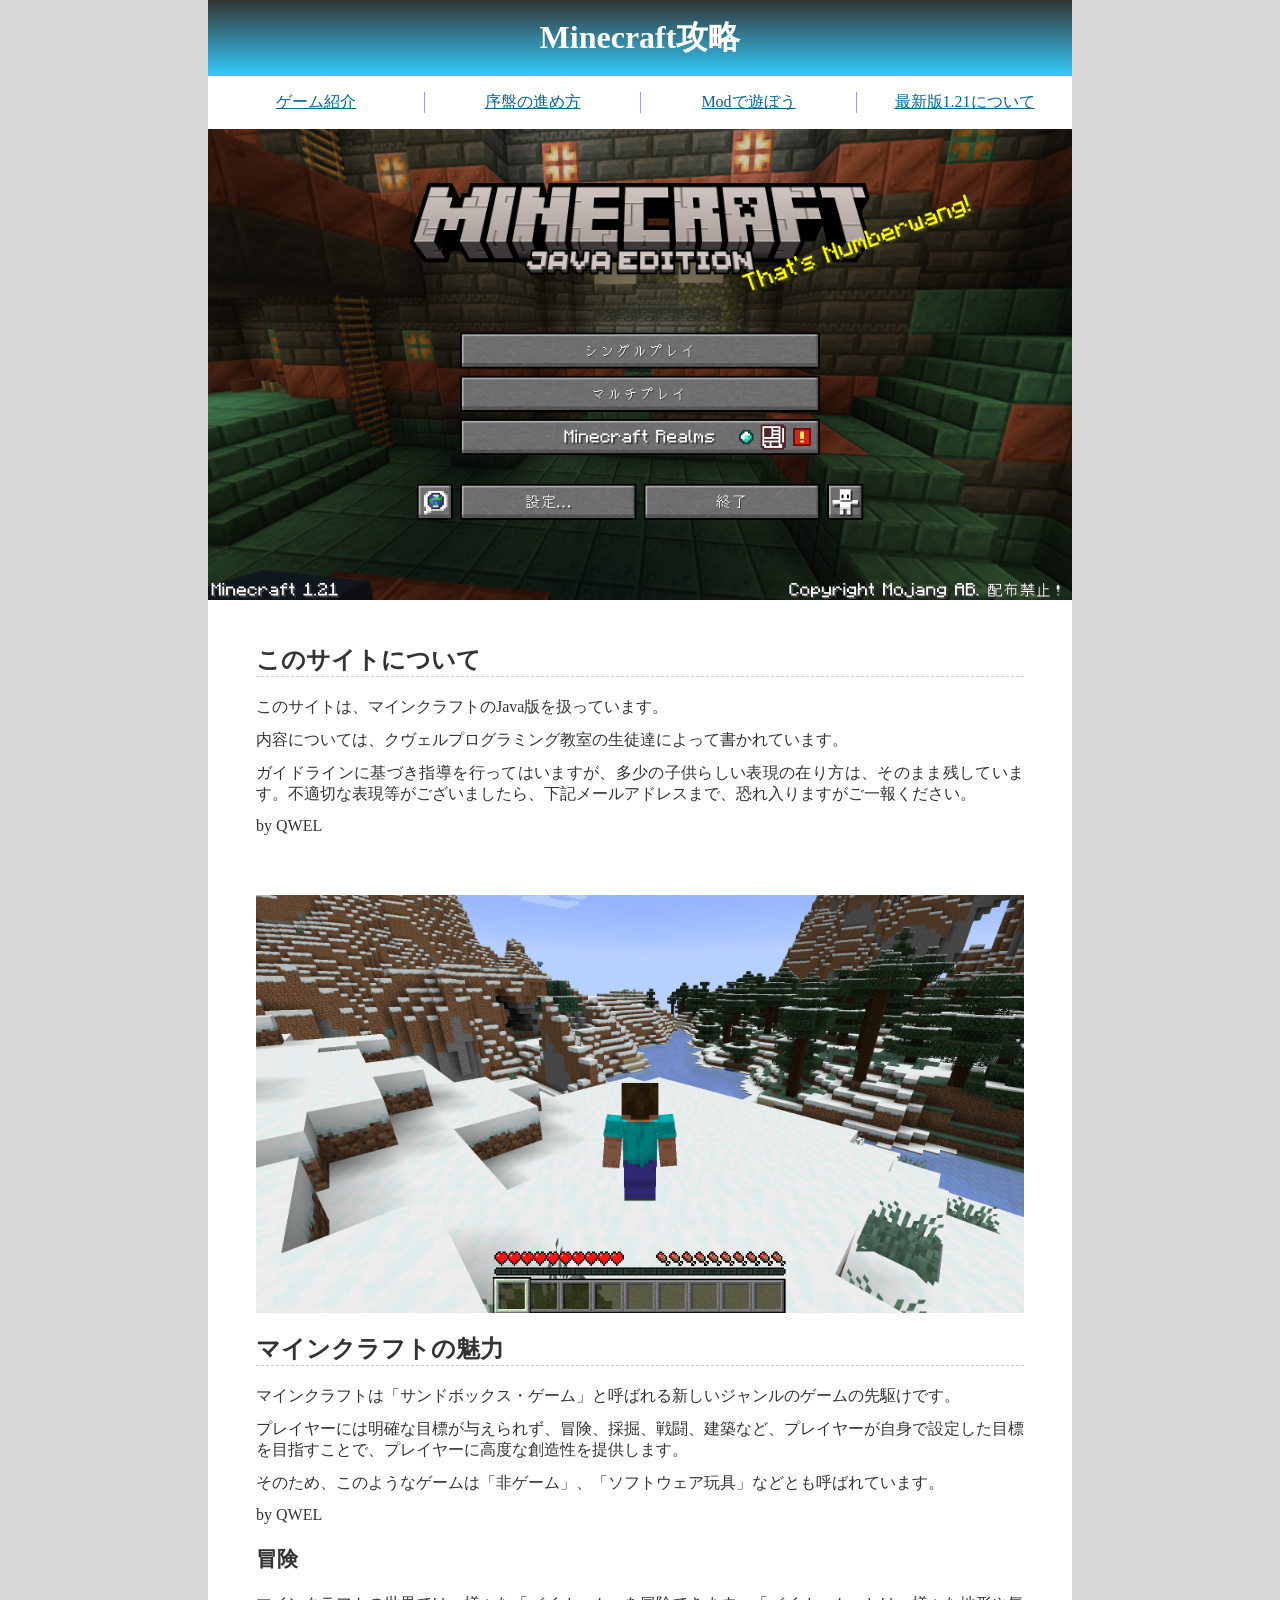
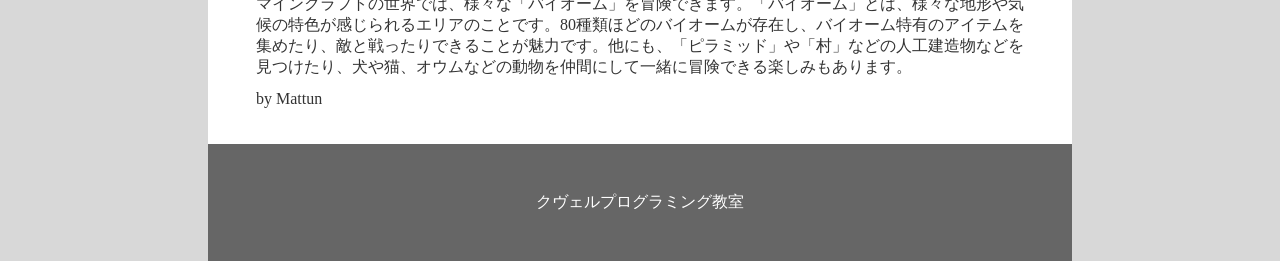
==== index.html @ 278a7ee1 "Get started!" ====
<!DOCTYPE html>
<html>
  <head>
    <meta charset="utf-8">
    <title>Minecraft攻略</title>
    <link rel="stylesheet" href="./style.css">
    <link rel="icon" href="./favicon.ico">
  </head>
  <body>
    <header class="siteHeader">
      <h1 class="siteTitle"><a href="#">Minecraft攻略</a></h1>
      <nav class="gNav">
        <ul class="gNav__menu">
          <li class="gNav__menuItem"><a href="#">ゲーム紹介</a></li>
          <li class="gNav__menuItem"><a href="#">序盤の進め方</a></li>
          <li class="gNav__menuItem"><a href="#">Modで遊ぼう</a></li>
          <li class="gNav__menuItem"><a href="#">最新版1.21について</a></li>
        </ul>
      </nav>
    </header>
    <main class="main">
      <header class="pageHeader">
        <img src="./assets/top_00.png">
      </header>
      <section class="section">
        <h2>このサイトについて</h2>
        <p>このサイトは、マインクラフトのJava版を扱っています。</p>
        <p>内容については、クヴェルプログラミング教室の生徒達によって書かれています。</p>
        <p>ガイドラインに基づき指導を行ってはいますが、多少の子供らしい表現の在り方は、そのまま残しています。不適切な表現等がございましたら、下記メールアドレスまで、恐れ入りますがご一報ください。</p>
        <p>by QWEL</p>  
      </section>
      <section class="section">
        <img src="./assets/top_01.png">
        <h2>マインクラフトの魅力</h2>
        <p>マインクラフトは「サンドボックス・ゲーム」と呼ばれる新しいジャンルのゲームの先駆けです。</p>
        <p>プレイヤーには明確な目標が与えられず、冒険、採掘、戦闘、建築など、プレイヤーが自身で設定した目標を目指すことで、プレイヤーに高度な創造性を提供します。</p>
        <p>そのため、このようなゲームは「非ゲーム」、「ソフトウェア玩具」などとも呼ばれています。</p>
        <p>by QWEL</p>
        <h3>冒険</h3>
        <p>マインクラフトの世界では、様々な「バイオーム」を冒険できます。「バイオーム」とは、様々な地形や気候の特色が感じられるエリアのことです。80種類ほどのバイオームが存在し、バイオーム特有のアイテムを集めたり、敵と戦ったりできることが魅力です。他にも、「ピラミッド」や「村」などの人工建造物などを見つけたり、犬や猫、オウムなどの動物を仲間にして一緒に冒険できる楽しみもあります。</p>
        <p>by Mattun</p>
      </section>
      <footer class="footer">
        クヴェルプログラミング教室
      </footer> 
    </main>
  </body>
</html>
---- style.css ----
@charset "UTF-8";
/**
 * Normarize
 */
* {
  box-sizing: border-box;
}

body {
  margin: 0;
  background-color: #d8d8d8;
  color: #333;
}

a {
  color: #069;

  &:hover {
    color: #3cf;
  }
}

img {
  width: 100%;
  height: auto;
  vertical-align: middle;
}

/**
 * Site Header
 */
.siteHeader {
  width: 54rem;
  margin: auto;
}

/**
 * Site Title
 */
.siteTitle {
  margin: 0;
  padding: 1rem 0;
  background: linear-gradient(#333, #3cf);
  font-size: 2rem;
  text-align: center;

  a {
    color: #fff;
    text-decoration: none;
  }
}

/**
 * G Nav
 */
.gNav {
  background-color: #fff;
}

.gNav__menu {
  list-style: none;
  display: flex;
  flex-flow: row wrap;
  margin: 0;
  padding: 1rem 0;
  text-align: center;
}

.gNav__menuItem {
  flex: 1 0 25%;
  border-left: 1px solid #99f;

  &:first-child {
    border-left: none;
  }
}

/**
 * Main
 */
.main {
  width: 54rem;
  margin: auto;
  background-color: #fff;
}

/**
 * Section
 */
 .section {
  padding: 1.5rem 3rem;

  h2 {
    border-bottom: 1px dashed #ccc;
    font-size: 1.5rem;
  }

  h3 {
    font-size: 1.33rem;
  }

  p {
    margin: 0.75rem 0;
    text-align: justify;
  }
}

/**
 * Footer
 */
.footer {
  padding: 3rem 0;
  background-color: #666;
  color: #fff;
  text-align: center;
}
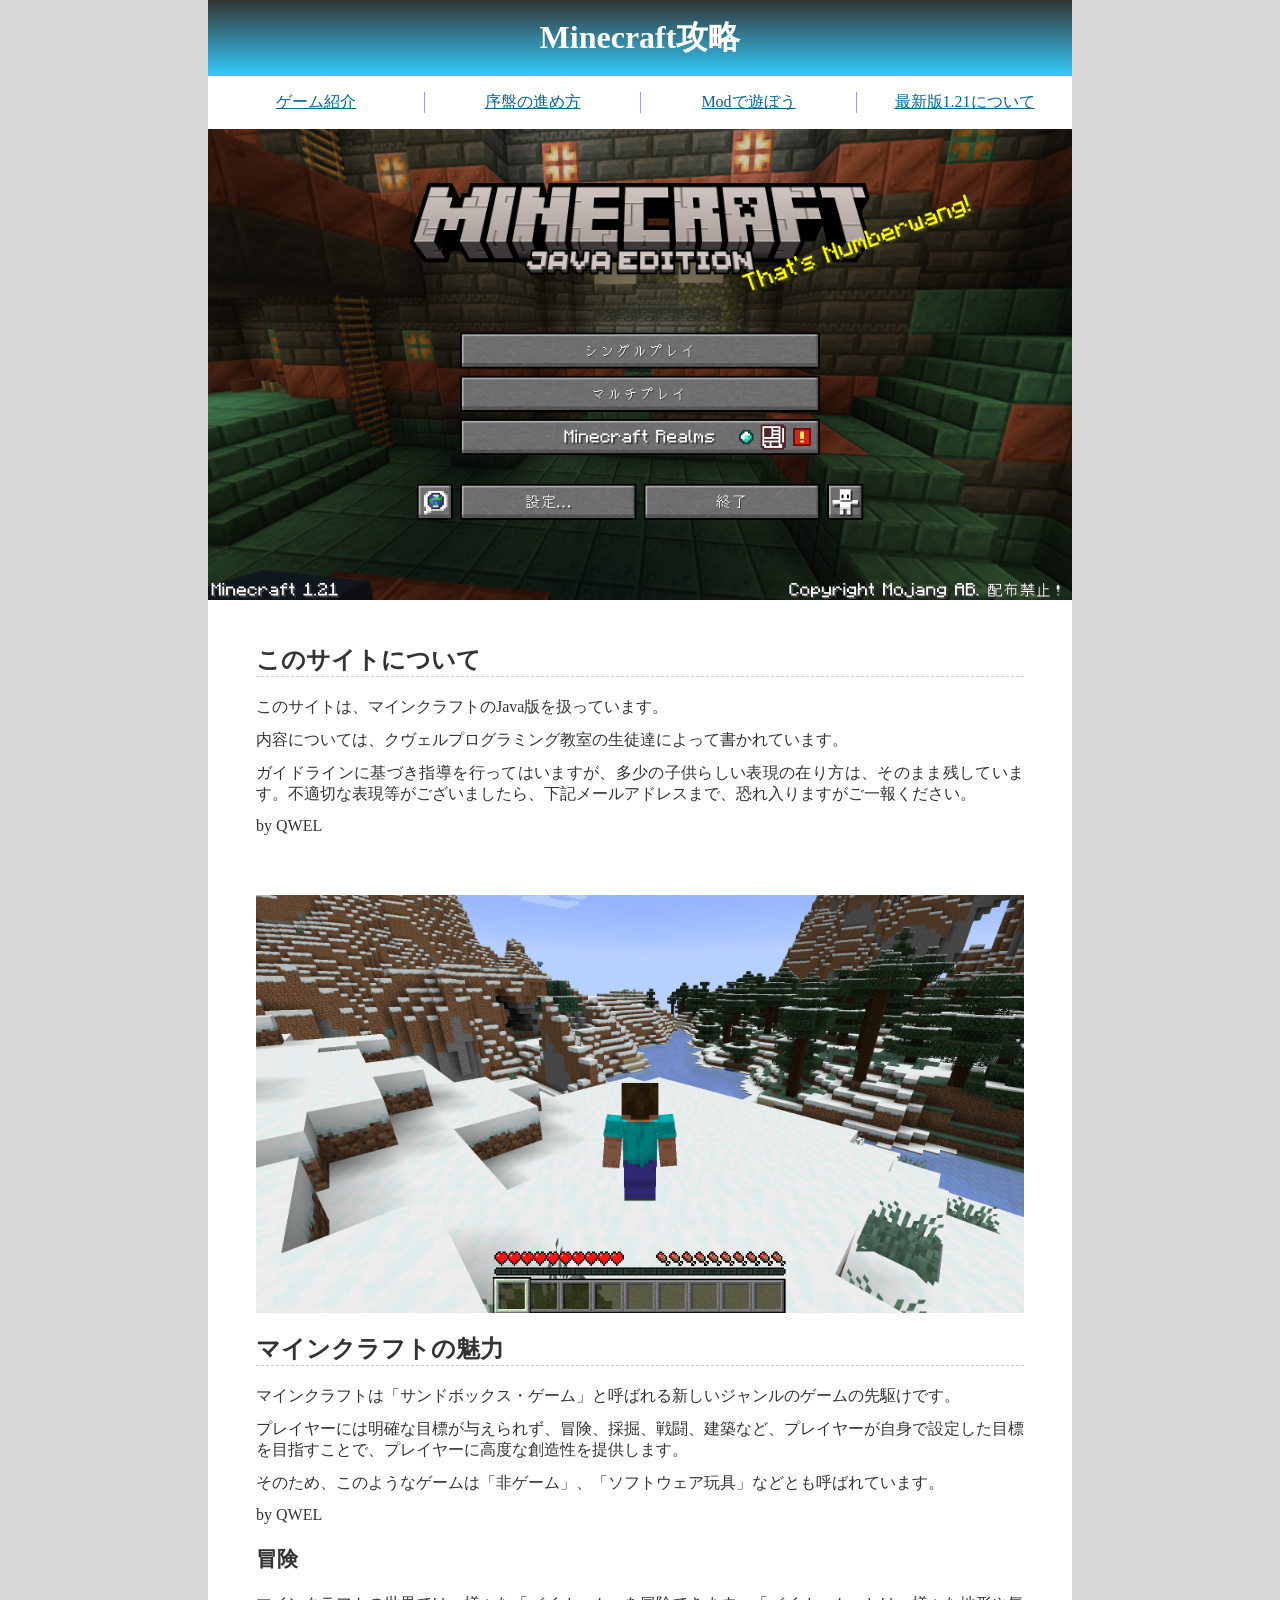
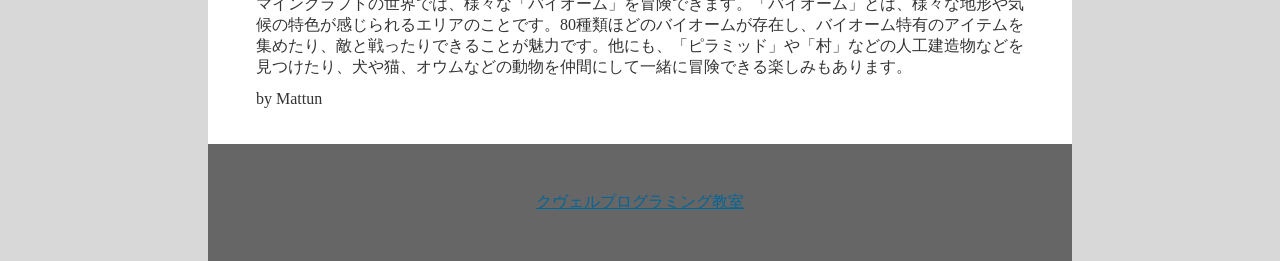
==== commit 507f30d2: "Set a link to the footer text" ====
--- a/index.html
+++ b/index.html
@@ -41,7 +41,7 @@
         <p>by Mattun</p>
       </section>
       <footer class="footer">
-        クヴェルプログラミング教室
+        <a href="https://qwel.design/" target="_blank">クヴェルプログラミング教室</a>
       </footer> 
     </main>
   </body>
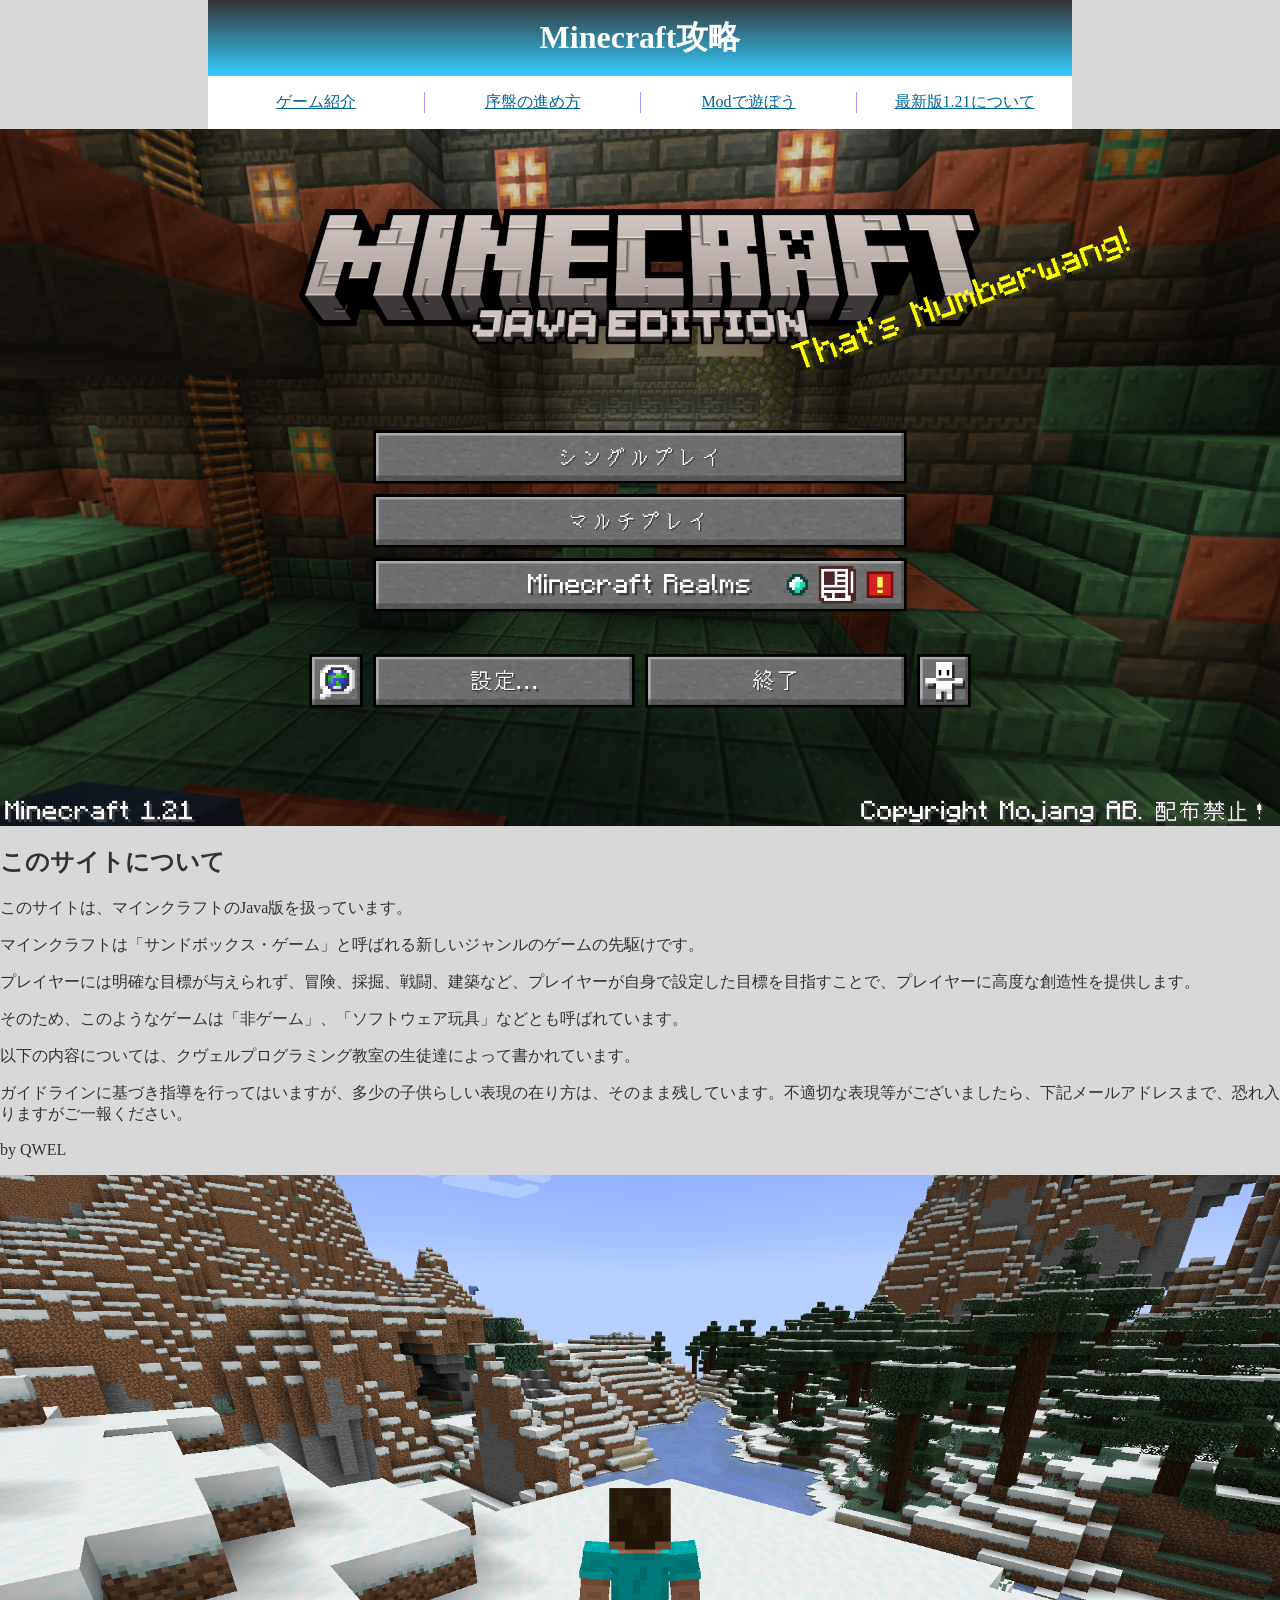
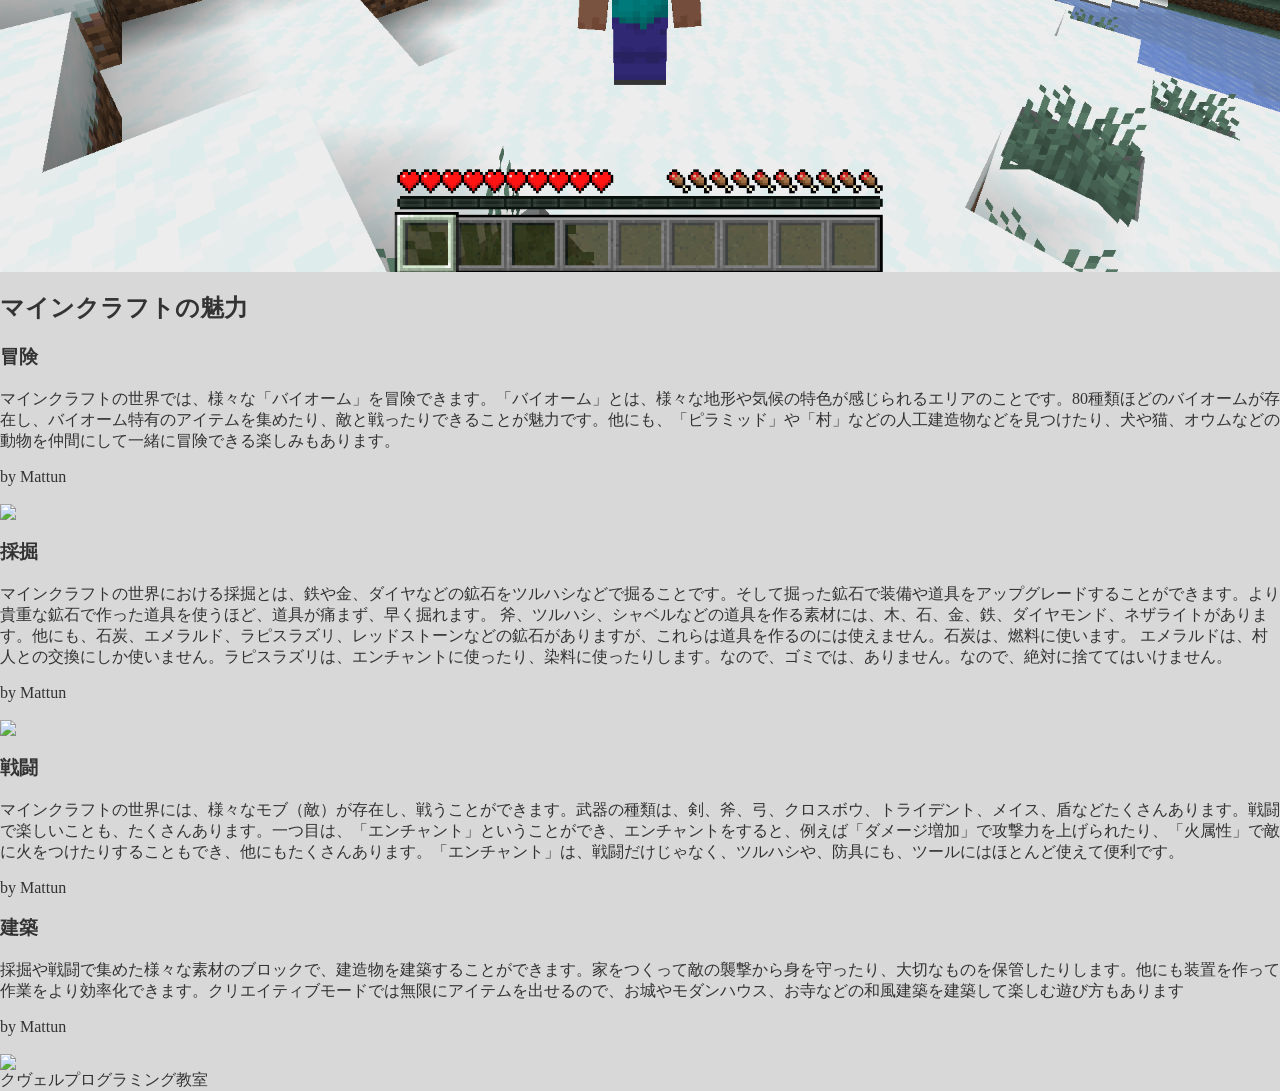
==== commit 748a4608: "Set temporary links" ====
--- a/index.html
+++ b/index.html
@@ -4,44 +4,54 @@
     <meta charset="utf-8">
     <title>Minecraft攻略</title>
     <link rel="stylesheet" href="./style.css">
-    <link rel="icon" href="./favicon.ico">
   </head>
   <body>
     <header class="siteHeader">
-      <h1 class="siteTitle"><a href="#">Minecraft攻略</a></h1>
+      <h1 class="siteTitle"><a href="/">Minecraft攻略</a></h1>
       <nav class="gNav">
         <ul class="gNav__menu">
           <li class="gNav__menuItem"><a href="#">ゲーム紹介</a></li>
-          <li class="gNav__menuItem"><a href="#">序盤の進め方</a></li>
+          <li class="gNav__menuItem"><a href="/beginner/">序盤の進め方</a></li>
           <li class="gNav__menuItem"><a href="#">Modで遊ぼう</a></li>
           <li class="gNav__menuItem"><a href="#">最新版1.21について</a></li>
         </ul>
       </nav>
     </header>
-    <main class="main">
+    <main>
       <header class="pageHeader">
         <img src="./assets/top_00.png">
       </header>
-      <section class="section">
+      <section>
         <h2>このサイトについて</h2>
         <p>このサイトは、マインクラフトのJava版を扱っています。</p>
-        <p>内容については、クヴェルプログラミング教室の生徒達によって書かれています。</p>
-        <p>ガイドラインに基づき指導を行ってはいますが、多少の子供らしい表現の在り方は、そのまま残しています。不適切な表現等がございましたら、下記メールアドレスまで、恐れ入りますがご一報ください。</p>
-        <p>by QWEL</p>  
-      </section>
-      <section class="section">
-        <img src="./assets/top_01.png">
-        <h2>マインクラフトの魅力</h2>
         <p>マインクラフトは「サンドボックス・ゲーム」と呼ばれる新しいジャンルのゲームの先駆けです。</p>
         <p>プレイヤーには明確な目標が与えられず、冒険、採掘、戦闘、建築など、プレイヤーが自身で設定した目標を目指すことで、プレイヤーに高度な創造性を提供します。</p>
         <p>そのため、このようなゲームは「非ゲーム」、「ソフトウェア玩具」などとも呼ばれています。</p>
+        <p>以下の内容については、クヴェルプログラミング教室の生徒達によって書かれています。</p>
+        <p>ガイドラインに基づき指導を行ってはいますが、多少の子供らしい表現の在り方は、そのまま残しています。不適切な表現等がございましたら、下記メールアドレスまで、恐れ入りますがご一報ください。</p>
         <p>by QWEL</p>
+        <img src="./assets/top_01.png"> 
+      </section>
+      <section>
+        <h2>マインクラフトの魅力</h2>
         <h3>冒険</h3>
         <p>マインクラフトの世界では、様々な「バイオーム」を冒険できます。「バイオーム」とは、様々な地形や気候の特色が感じられるエリアのことです。80種類ほどのバイオームが存在し、バイオーム特有のアイテムを集めたり、敵と戦ったりできることが魅力です。他にも、「ピラミッド」や「村」などの人工建造物などを見つけたり、犬や猫、オウムなどの動物を仲間にして一緒に冒険できる楽しみもあります。</p>
         <p>by Mattun</p>
+        <img src="./assets/top_02.png">
+        <h3>採掘</h3>
+        <p>マインクラフトの世界における採掘とは、鉄や金、ダイヤなどの鉱石をツルハシなどで掘ることです。そして掘った鉱石で装備や道具をアップグレードすることができます。より貴重な鉱石で作った道具を使うほど、道具が痛まず、早く掘れます。 斧、ツルハシ、シャベルなどの道具を作る素材には、木、石、金、鉄、ダイヤモンド、ネザライトがあります。他にも、石炭、エメラルド、ラピスラズリ、レッドストーンなどの鉱石がありますが、これらは道具を作るのには使えません。石炭は、燃料に使います。 エメラルドは、村人との交換にしか使いません。ラピスラズリは、エンチャントに使ったり、染料に使ったりします。なので、ゴミでは、ありません。なので、絶対に捨ててはいけません。</p>
+        <p>by Mattun</p>
+        <img src="./assets/top_03.png">
+        <h3>戦闘</h3>
+        <p>マインクラフトの世界には、様々なモブ（敵）が存在し、戦うことができます。武器の種類は、剣、斧、弓、クロスボウ、トライデント、メイス、盾などたくさんあります。戦闘で楽しいことも、たくさんあります。一つ目は、「エンチャント」ということができ、エンチャントをすると、例えば「ダメージ増加」で攻撃力を上げられたり、「火属性」で敵に火をつけたりすることもでき、他にもたくさんあります。「エンチャント」は、戦闘だけじゃなく、ツルハシや、防具にも、ツールにはほとんど使えて便利です。</p>
+        <p>by Mattun</p>
+        <h3>建築</h3>
+        <p>採掘や戦闘で集めた様々な素材のブロックで、建造物を建築することができます。家をつくって敵の襲撃から身を守ったり、大切なものを保管したりします。他にも装置を作って作業をより効率化できます。クリエイティブモードでは無限にアイテムを出せるので、お城やモダンハウス、お寺などの和風建築を建築して楽しむ遊び方もあります</p>
+        <p>by Mattun</p>
+        <img src="./assets/top_05.png">
       </section>
-      <footer class="footer">
-        <a href="https://qwel.design/" target="_blank">クヴェルプログラミング教室</a>
+      <footer>
+        クヴェルプログラミング教室
       </footer> 
     </main>
   </body>
